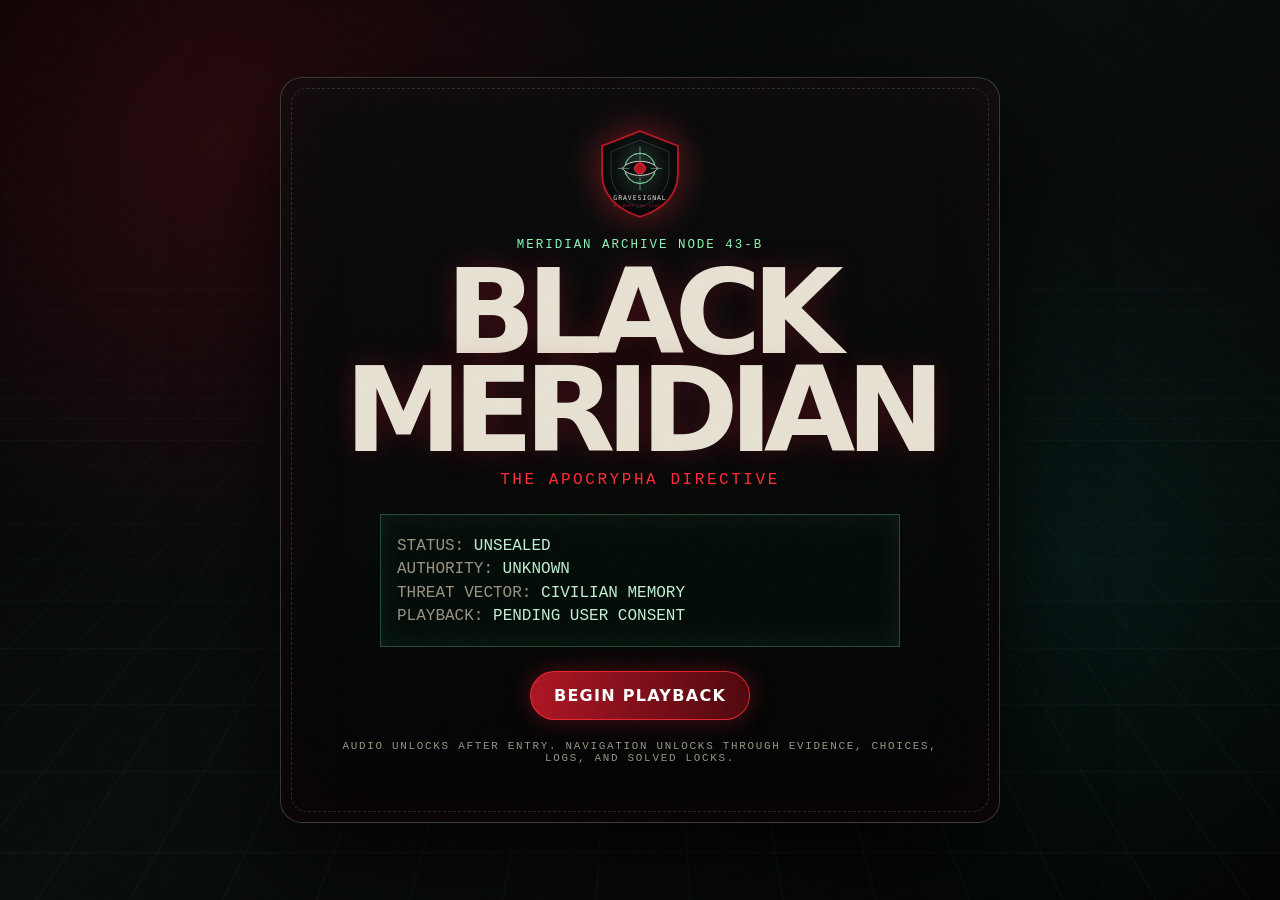
==== index.html @ 7f6a4778 "Deployment" ====
<!doctype html>
<html lang="en">
<head>
  <meta charset="utf-8" />
  <meta name="viewport" content="width=device-width, initial-scale=1" />
  <meta name="theme-color" content="#050607" />
  <meta name="description" content="BLACK MERIDIAN: The Apocrypha Directive — a gated, narrated, interactive classified dossier thriller." />
  <title>BLACK MERIDIAN // The Apocrypha Directive // V3.1</title>
  <link rel="icon" href="assets/images/favicon.svg" type="image/svg+xml" />
  <link rel="preload" href="style.css" as="style" />
  <link rel="stylesheet" href="style.css" />
</head>
<body>
  <div class="noise" aria-hidden="true"></div>
  <div class="scanlines" aria-hidden="true"></div>
  <div class="cursor-glow" aria-hidden="true"></div>

  <main id="app" class="app-shell">
    <section id="bootScreen" class="boot-screen" aria-label="Black Meridian entry screen">
      <div class="boot-grid" aria-hidden="true"></div>
      <div class="boot-card">
        <img class="boot-sigil" src="assets/images/gravesignal-patch.svg" alt="Gravesignal patch" />
        <p class="eyebrow">MERIDIAN ARCHIVE NODE 43-B</p>
        <h1>BLACK MERIDIAN</h1>
        <p class="subtitle">THE APOCRYPHA DIRECTIVE</p>
        <div class="boot-terminal" aria-label="Archive status">
          <p><span>STATUS:</span> UNSEALED</p>
          <p><span>AUTHORITY:</span> UNKNOWN</p>
          <p><span>THREAT VECTOR:</span> CIVILIAN MEMORY</p>
          <p><span>PLAYBACK:</span> PENDING USER CONSENT</p>
        </div>
        <button id="beginBtn" class="primary-btn">BEGIN PLAYBACK</button>
        <p class="fineprint">Audio unlocks after entry. Navigation unlocks through evidence, choices, logs, and solved locks.</p>
      </div>
    </section>

    <section id="experience" class="experience hidden" aria-label="Interactive classified dossier">
      <aside class="hud-left">
        <div class="hud-block">
          <p class="hud-label">ARCHIVE</p>
          <p id="chapterCount" class="hud-value">00 / 00</p>
        </div>
        <div class="hud-block">
          <p class="hud-label">CLEARANCE</p>
          <p id="clearance" class="hud-value">OBSIDIAN</p>
        </div>
        <div class="hud-block">
          <p class="hud-label">COLLECTED</p>
          <p id="collectedCount" class="hud-value">0</p>
        </div>
      </aside>

      <section class="book-stage">
        <div class="book-toolbar">
          <button id="prevBtn" class="ghost-btn" title="Previous page">← PREV</button>
          <button id="narrateBtn" class="ghost-btn" title="Narrate this page">NARRATE</button>
          <button id="muteBtn" class="ghost-btn" title="Toggle audio">AUDIO ON</button>
          <button id="resetBtn" class="ghost-btn danger" title="Reset local progress">RESET</button>
          <button id="nextBtn" class="ghost-btn" title="Next page">NEXT →</button>
        </div>
        <div id="gateStatus" class="gate-status" aria-live="polite">ARCHIVE GATE: INITIALIZING.</div>

        <div id="book" class="book" aria-live="polite">
          <article id="leftPage" class="page page-left"></article>
          <article id="rightPage" class="page page-right"></article>
          <div id="pageTurner" class="page-turner" aria-hidden="true"></div>
        </div>

        <div class="mobile-controls">
          <button id="mobilePrevBtn" class="ghost-btn">←</button>
          <button id="mobileNarrateBtn" class="ghost-btn">VOICE</button>
          <button id="mobileNextBtn" class="ghost-btn">→</button>
        </div>
      </section>

      <aside class="hud-right">
        <div class="hud-block evidence">
          <p class="hud-label">EVIDENCE BOARD</p>
          <ul id="inventory" class="inventory"></ul>
        </div>
        <div class="hud-block hint-block">
          <p class="hud-label">CURRENT SIGNAL</p>
          <p id="hintText" class="hint-text">Find the hidden trigger.</p>
        </div>
      </aside>
    </section>
  </main>

  <template id="terminalTemplate">
    <div class="terminal-puzzle">
      <div class="terminal-screen" data-terminal-output></div>
      <form data-terminal-form>
        <span class="prompt">MERIDIAN&gt;</span>
        <input data-terminal-input autocomplete="off" spellcheck="false" aria-label="Terminal command" />
        <button type="submit">RUN</button>
      </form>
    </div>
  </template>

  <audio id="ambience" src="assets/audio/ambient_loop.wav" loop preload="auto"></audio>
  <audio id="pageTurnAudio" src="assets/audio/page_turn.wav" preload="auto"></audio>
  <audio id="glitchAudio" src="assets/audio/glitch_hit.wav" preload="auto"></audio>
  <audio id="beepAudio" src="assets/audio/terminal_beep.wav" preload="auto"></audio>
  <script src="story.js"></script>
  <script src="app.js"></script>
</body>
</html>
---- style.css ----
:root {
  --bg: #050607;
  --bg-2: #0b0e10;
  --ink: #e6e0d2;
  --muted: #99917f;
  --red: #b01624;
  --red-hot: #ff2b35;
  --green: #8bf5b5;
  --cyan: #9ee9ff;
  --paper: #17140f;
  --paper-2: #211d15;
  --line: rgba(230, 224, 210, 0.16);
  --shadow: rgba(0, 0, 0, 0.74);
  --font-sans: Inter, ui-sans-serif, system-ui, -apple-system, BlinkMacSystemFont, "Segoe UI", sans-serif;
  --font-mono: "IBM Plex Mono", "SFMono-Regular", Consolas, "Liberation Mono", Menlo, monospace;
}

* { box-sizing: border-box; }
html { min-height: 100%; background: var(--bg); }
body {
  min-height: 100vh;
  margin: 0;
  color: var(--ink);
  font-family: var(--font-sans);
  background:
    radial-gradient(circle at 18% 15%, rgba(137, 18, 29, 0.27), transparent 28rem),
    radial-gradient(circle at 84% 62%, rgba(12, 97, 85, 0.16), transparent 24rem),
    linear-gradient(140deg, #020303 0%, #0a0d0e 46%, #030404 100%);
  overflow-x: hidden;
}
button, input { font: inherit; }
button { cursor: pointer; }
.hidden { display: none !important; }

.noise,
.scanlines,
.cursor-glow {
  pointer-events: none;
  position: fixed;
  inset: 0;
  z-index: 30;
}
.noise {
  opacity: 0.16;
  mix-blend-mode: soft-light;
  background-image: url("data:image/svg+xml,%3Csvg viewBox='0 0 220 220' xmlns='http://www.w3.org/2000/svg'%3E%3Cfilter id='n'%3E%3CfeTurbulence type='fractalNoise' baseFrequency='.85' numOctaves='3' stitchTiles='stitch'/%3E%3C/filter%3E%3Crect width='100%25' height='100%25' filter='url(%23n)' opacity='.8'/%3E%3C/svg%3E");
}
.scanlines {
  opacity: 0.12;
  background: repeating-linear-gradient(to bottom, rgba(255,255,255,0.04) 0, rgba(255,255,255,0.04) 1px, transparent 1px, transparent 4px);
}
.cursor-glow {
  z-index: 0;
  background: radial-gradient(circle 320px at var(--mx, 50%) var(--my, 45%), rgba(164, 18, 31, 0.16), transparent 70%);
}

.app-shell { position: relative; z-index: 2; min-height: 100vh; }
.boot-screen {
  min-height: 100vh;
  display: grid;
  place-items: center;
  padding: 2rem;
  position: relative;
  overflow: hidden;
}
.boot-grid {
  position: absolute;
  inset: -20%;
  background:
    linear-gradient(rgba(139,245,181,0.05) 1px, transparent 1px),
    linear-gradient(90deg, rgba(139,245,181,0.05) 1px, transparent 1px);
  background-size: 46px 46px;
  transform: perspective(700px) rotateX(58deg) translateY(12%);
  animation: gridDrift 18s linear infinite;
  opacity: .5;
}
@keyframes gridDrift { from { background-position: 0 0; } to { background-position: 0 460px; } }
.boot-card {
  width: min(720px, 94vw);
  padding: clamp(1.4rem, 4vw, 3rem);
  border: 1px solid rgba(230,224,210,.22);
  border-radius: 22px;
  background: linear-gradient(180deg, rgba(10,12,13,.88), rgba(4,5,5,.92));
  box-shadow: 0 32px 96px rgba(0,0,0,.78), inset 0 0 80px rgba(176,22,36,.08);
  text-align: center;
  position: relative;
  overflow: hidden;
}
.boot-card::before {
  content: "";
  position: absolute;
  inset: 10px;
  border: 1px dashed rgba(230,224,210,.14);
  border-radius: 16px;
  pointer-events: none;
}
.boot-sigil { width: 96px; height: 96px; filter: drop-shadow(0 0 18px rgba(255,43,53,.42)); }
.eyebrow, .hud-label, .subtitle, .fineprint {
  font-family: var(--font-mono);
  letter-spacing: .16em;
  text-transform: uppercase;
}
.eyebrow { color: var(--green); font-size: .78rem; }
h1 {
  margin: .2rem 0 0;
  font-size: clamp(3rem, 12vw, 7.4rem);
  line-height: .82;
  letter-spacing: -.08em;
  text-shadow: 0 0 30px rgba(176,22,36,.3);
}
.subtitle { color: var(--red-hot); margin: .75rem 0 1.6rem; }
.boot-terminal {
  text-align: left;
  width: min(520px, 100%);
  margin: 0 auto 1.5rem;
  padding: 1rem;
  border: 1px solid rgba(139,245,181,.26);
  background: rgba(5, 14, 10, .72);
  font-family: var(--font-mono);
  color: #bdeece;
  box-shadow: inset 0 0 30px rgba(139,245,181,.07);
}
.boot-terminal p { margin: .34rem 0; }
.boot-terminal span { color: var(--muted); }
.primary-btn,
.ghost-btn {
  border: 1px solid rgba(230,224,210,.24);
  color: var(--ink);
  background: rgba(230,224,210,.06);
  border-radius: 999px;
  padding: .85rem 1.2rem;
  transition: transform .18s ease, border-color .18s ease, background .18s ease, box-shadow .18s ease;
}
.primary-btn {
  color: #fff;
  border-color: rgba(255,43,53,.8);
  background: linear-gradient(90deg, rgba(176,22,36,.98), rgba(80,8,14,.98));
  box-shadow: 0 0 24px rgba(176,22,36,.42);
  min-width: 220px;
  font-weight: 800;
  letter-spacing: .08em;
}
.primary-btn:hover, .ghost-btn:hover { transform: translateY(-1px); border-color: rgba(255,255,255,.55); }
.primary-btn:active, .ghost-btn:active { transform: translateY(1px); }
.fineprint { color: var(--muted); font-size: .68rem; margin-top: 1.25rem; }

.experience {
  min-height: 100vh;
  display: grid;
  grid-template-columns: minmax(160px, 220px) 1fr minmax(180px, 260px);
  gap: clamp(.8rem, 2vw, 1.4rem);
  padding: clamp(.8rem, 2vw, 1.4rem);
}
.hud-left, .hud-right {
  display: flex;
  flex-direction: column;
  gap: .8rem;
  align-self: stretch;
}
.hud-block {
  border: 1px solid rgba(230,224,210,.15);
  border-radius: 16px;
  padding: 1rem;
  background: rgba(4, 5, 5, .62);
  backdrop-filter: blur(10px);
  box-shadow: inset 0 0 60px rgba(255,255,255,.025);
}
.hud-label { color: var(--muted); font-size: .7rem; margin: 0 0 .45rem; }
.hud-value { font-family: var(--font-mono); color: var(--green); font-size: 1.1rem; margin: 0; }
.inventory { list-style: none; margin: 0; padding: 0; display: grid; gap: .55rem; }
.inventory li {
  font-family: var(--font-mono);
  font-size: .73rem;
  color: #efe8d8;
  border-left: 2px solid var(--red-hot);
  padding-left: .55rem;
}
.hint-text { color: #cfc7b7; font-size: .9rem; line-height: 1.45; margin: 0; }
.book-stage { min-width: 0; display: flex; flex-direction: column; justify-content: center; gap: .8rem; }
.book-toolbar, .mobile-controls {
  display: flex;
  justify-content: center;
  gap: .5rem;
  flex-wrap: wrap;
}
.ghost-btn { font-family: var(--font-mono); font-size: .75rem; letter-spacing: .08em; }
.ghost-btn.danger { border-color: rgba(255,43,53,.36); color: #ffb0b5; }
.book {
  width: min(1100px, 100%);
  min-height: min(72vh, 760px);
  margin: 0 auto;
  display: grid;
  grid-template-columns: 1fr 1fr;
  perspective: 1800px;
  position: relative;
  filter: drop-shadow(0 34px 60px rgba(0,0,0,.78));
}
.book::before {
  content: "";
  position: absolute;
  inset: -18px -22px;
  border-radius: 22px;
  background: radial-gradient(circle at 50% 50%, rgba(0,0,0,.4), transparent 65%);
  z-index: -2;
}
.page {
  position: relative;
  min-height: min(72vh, 760px);
  padding: clamp(1rem, 2.8vw, 2rem);
  background:
    linear-gradient(90deg, rgba(0,0,0,.33), transparent 10%, transparent 90%, rgba(0,0,0,.32)),
    radial-gradient(circle at 25% 15%, rgba(255,255,255,.06), transparent 18rem),
    linear-gradient(180deg, var(--paper-2), var(--paper));
  border: 1px solid rgba(230,224,210,.19);
  overflow: hidden;
  transition: transform .58s cubic-bezier(.2,.8,.2,1), filter .58s ease, opacity .32s ease;
}
.page::after {
  content: "";
  position: absolute;
  inset: 0;
  pointer-events: none;
  background:
    linear-gradient(rgba(255,255,255,.028) 1px, transparent 1px),
    linear-gradient(90deg, rgba(255,255,255,.022) 1px, transparent 1px);
  background-size: 31px 31px;
  opacity: .4;
}
.page-left { border-radius: 20px 6px 6px 20px; transform-origin: right center; }
.page-right { border-radius: 6px 20px 20px 6px; transform-origin: left center; }
.page-left::before,
.page-right::before {
  content: "";
  position: absolute;
  top: 0; bottom: 0;
  width: 38px;
  pointer-events: none;
  z-index: 5;
}
.page-left::before { right: 0; background: linear-gradient(90deg, transparent, rgba(0,0,0,.38)); }
.page-right::before { left: 0; background: linear-gradient(90deg, rgba(0,0,0,.45), transparent); }
.page-turner {
  display: none;
  position: absolute;
  top: 0; bottom: 0; left: 50%;
  width: 50%;
  background: linear-gradient(90deg, rgba(30,25,18,.96), rgba(8,7,5,.98));
  border: 1px solid rgba(230,224,210,.16);
  border-radius: 6px 20px 20px 6px;
  transform-origin: left center;
  z-index: 20;
}
.book.flipping-next .page-turner { display: block; animation: flipNext .72s cubic-bezier(.3,.8,.2,1) both; }
.book.flipping-prev .page-turner { display: block; left: 0; transform-origin: right center; border-radius: 20px 6px 6px 20px; animation: flipPrev .72s cubic-bezier(.3,.8,.2,1) both; }
@keyframes flipNext {
  0% { transform: rotateY(0deg); box-shadow: -16px 0 30px rgba(0,0,0,.18); }
  48% { filter: brightness(.66); }
  100% { transform: rotateY(-178deg); box-shadow: -48px 0 70px rgba(0,0,0,.45); }
}
@keyframes flipPrev {
  0% { transform: rotateY(0deg); }
  100% { transform: rotateY(178deg); }
}

.page-kicker { font-family: var(--font-mono); color: var(--green); letter-spacing: .14em; text-transform: uppercase; font-size: .72rem; }
.page-title {
  margin: .25rem 0 .35rem;
  font-size: clamp(1.6rem, 4vw, 3.8rem);
  line-height: .92;
  letter-spacing: -.06em;
  text-transform: uppercase;
}
.page-subtitle { color: var(--red-hot); font-family: var(--font-mono); letter-spacing: .08em; text-transform: uppercase; font-size: .78rem; margin: 0 0 1rem; }
.dossier-copy { color: #d6cebd; font-size: clamp(.95rem, 1.35vw, 1.08rem); line-height: 1.65; max-width: 63ch; }
.dossier-copy p { margin: 0 0 1rem; }
.quote {
  margin: 1.1rem 0;
  padding: .9rem 1rem;
  border-left: 3px solid var(--red-hot);
  background: rgba(255,255,255,.035);
  color: #fff3df;
  font-style: italic;
}
.asset-plate {
  width: 100%;
  border: 1px solid rgba(230,224,210,.16);
  border-radius: 14px;
  background: rgba(0,0,0,.24);
  margin: 1rem 0;
  overflow: hidden;
}
.asset-plate img { width: 100%; display: block; opacity: .9; }
.redaction {
  display: inline-block;
  position: relative;
  color: transparent;
  background: #050505;
  border: 1px solid rgba(255,255,255,.07);
  padding: 0 .3em;
  margin: 0 .1em;
  border-radius: 2px;
  cursor: pointer;
  user-select: none;
}
.redaction::after { content: "████████"; color: #050505; text-shadow: 0 0 12px rgba(255,43,53,.5); }
.redaction.revealed {
  color: #fff1ce;
  background: rgba(176,22,36,.2);
  border-color: rgba(255,43,53,.45);
  animation: revealPulse .75s ease;
}
.redaction.revealed::after { content: ""; }
@keyframes revealPulse { 0% { box-shadow: 0 0 0 rgba(255,43,53,0); } 50% { box-shadow: 0 0 24px rgba(255,43,53,.42); } }
.action-row { display: flex; gap: .6rem; flex-wrap: wrap; margin-top: 1rem; }
.mini-btn {
  border: 1px solid rgba(139,245,181,.25);
  background: rgba(139,245,181,.07);
  color: #dfffe9;
  border-radius: 10px;
  padding: .65rem .78rem;
  font-family: var(--font-mono);
  font-size: .72rem;
}
.mini-btn:hover { border-color: rgba(139,245,181,.75); }
.sequence-word {
  display: inline-flex;
  margin: .25rem;
  border: 1px solid rgba(230,224,210,.22);
  background: rgba(255,255,255,.05);
  color: var(--ink);
  padding: .55rem .7rem;
  border-radius: 10px;
  font-family: var(--font-mono);
}
.sequence-word.selected { background: rgba(176,22,36,.45); border-color: var(--red-hot); }
.terminal-puzzle {
  margin-top: 1rem;
  border: 1px solid rgba(139,245,181,.2);
  background: rgba(0,9,5,.72);
  border-radius: 13px;
  overflow: hidden;
}
.terminal-screen {
  min-height: 132px;
  padding: 1rem;
  font-family: var(--font-mono);
  color: #bffbd0;
  font-size: .82rem;
  line-height: 1.45;
  white-space: pre-wrap;
}
.terminal-puzzle form {
  display: grid;
  grid-template-columns: auto 1fr auto;
  gap: .5rem;
  border-top: 1px solid rgba(139,245,181,.18);
  padding: .7rem;
  align-items: center;
}
.prompt { font-family: var(--font-mono); color: var(--green); font-size: .75rem; }
.terminal-puzzle input {
  width: 100%;
  border: 1px solid rgba(139,245,181,.18);
  border-radius: 8px;
  padding: .55rem;
  color: #eaffef;
  background: rgba(0,0,0,.45);
  font-family: var(--font-mono);
}
.terminal-puzzle button {
  border: 1px solid rgba(139,245,181,.28);
  color: #eaffef;
  background: rgba(139,245,181,.1);
  border-radius: 8px;
  padding: .55rem .7rem;
}
.choice-grid { display: grid; gap: .6rem; margin-top: 1rem; }
.choice-card {
  text-align: left;
  border: 1px solid rgba(230,224,210,.15);
  background: rgba(255,255,255,.04);
  color: var(--ink);
  padding: .85rem;
  border-radius: 14px;
}
.choice-card:hover, .choice-card.selected { border-color: rgba(255,43,53,.8); background: rgba(176,22,36,.16); }
.locked {
  opacity: .68;
  filter: grayscale(.6);
}
.locked-note {
  border: 1px dashed rgba(255,43,53,.36);
  color: #ffb0b5;
  border-radius: 12px;
  padding: .9rem;
  font-family: var(--font-mono);
  margin-top: 1rem;
}
.audio-log {
  border: 1px solid rgba(230,224,210,.15);
  border-radius: 14px;
  padding: .9rem;
  background: rgba(0,0,0,.25);
  margin-top: 1rem;
}
.audio-log audio { width: 100%; filter: sepia(.4) invert(.08); }
.audio-transcript {
  font-family: var(--font-mono);
  color: #c4bba9;
  font-size: .78rem;
  white-space: pre-wrap;
  margin-top: .8rem;
}
.status-pill {
  display: inline-flex;
  align-items: center;
  gap: .4rem;
  border: 1px solid rgba(255,43,53,.38);
  border-radius: 999px;
  padding: .4rem .7rem;
  color: #ffd4d6;
  background: rgba(176,22,36,.13);
  font-family: var(--font-mono);
  font-size: .68rem;
  letter-spacing: .08em;
}
.status-pill::before {
  content: "";
  width: 7px; height: 7px;
  background: var(--red-hot);
  border-radius: 50%;
  box-shadow: 0 0 12px var(--red-hot);
}
.mobile-controls { display: none; }

@media (max-width: 1080px) {
  .experience { grid-template-columns: 1fr; }
  .hud-left, .hud-right { display: grid; grid-template-columns: repeat(3, 1fr); }
  .hud-right { grid-template-columns: 1.5fr 1fr; }
}
@media (max-width: 760px) {
  .boot-screen { padding: .8rem; }
  .experience { padding: .5rem; }
  .book-toolbar { display: none; }
  .mobile-controls { display: flex; }
  .hud-left, .hud-right { display: none; }
  .book { grid-template-columns: 1fr; min-height: auto; }
  .page-left { display: none; }
  .page-right { min-height: 72vh; border-radius: 18px; }
  .page-right::before { display: none; }
  .page { padding: 1rem; }
  .terminal-puzzle form { grid-template-columns: 1fr; }
}

@media (prefers-reduced-motion: reduce) {
  *, *::before, *::after { animation-duration: .01ms !important; animation-iteration-count: 1 !important; transition-duration: .01ms !important; scroll-behavior: auto !important; }
}

/* V3.1 gated archive flow */
.gate-status {
  width: min(1100px, 100%);
  margin: 0 auto;
  border: 1px solid rgba(255,43,53,.28);
  border-radius: 999px;
  padding: .65rem .95rem;
  background: rgba(4,5,5,.72);
  color: #ffd8dc;
  font-family: var(--font-mono);
  font-size: .72rem;
  letter-spacing: .04em;
  text-align: center;
  box-shadow: inset 0 0 38px rgba(176,22,36,.09);
}

.ghost-btn:disabled,
.mobile-controls .ghost-btn:disabled {
  opacity: .44;
  cursor: not-allowed;
  transform: none;
  border-color: rgba(255,43,53,.28);
  color: #aa767a;
  background: rgba(176,22,36,.08);
}

.book.gate-denied {
  animation: gateDenied .34s ease both;
}

@keyframes gateDenied {
  0%, 100% { transform: translateX(0); filter: drop-shadow(0 34px 60px rgba(0,0,0,.78)); }
  22% { transform: translateX(-8px); filter: drop-shadow(0 34px 60px rgba(176,22,36,.55)); }
  48% { transform: translateX(7px); }
  72% { transform: translateX(-4px); }
}

.status-pill.verified {
  border-color: rgba(139,245,181,.42);
  color: #dfffe9;
  background: rgba(139,245,181,.08);
}
.status-pill.verified::before {
  background: var(--green);
  box-shadow: 0 0 12px var(--green);
}
.status-pill.pending {
  animation: pendingPulse 2.4s ease-in-out infinite;
}
@keyframes pendingPulse {
  0%, 100% { box-shadow: 0 0 0 rgba(255,43,53,0); }
  50% { box-shadow: 0 0 22px rgba(255,43,53,.18); }
}

.required-chip {
  display: inline-flex;
  margin-left: .45rem;
  border: 1px solid rgba(255,43,53,.42);
  border-radius: 999px;
  padding: .15rem .45rem;
  color: #ffd8dc;
  background: rgba(176,22,36,.14);
  font-size: .6rem;
  vertical-align: middle;
}

.success-note {
  border-color: rgba(139,245,181,.35);
  color: #dfffe9;
  background: rgba(139,245,181,.06);
}

.archive-nav-btn {
  width: 100%;
  text-align: left;
  border: 1px solid rgba(230,224,210,.12);
  border-left: 2px solid var(--red-hot);
  border-radius: 10px;
  padding: .55rem .6rem;
  background: rgba(255,255,255,.035);
  color: #efe8d8;
  font-family: var(--font-mono);
  display: grid;
  gap: .25rem;
}
.archive-nav-btn:hover,
.archive-nav-btn.active {
  border-color: rgba(139,245,181,.4);
  border-left-color: var(--green);
  background: rgba(139,245,181,.07);
}
.archive-nav-btn span {
  font-size: .71rem;
  line-height: 1.25;
}
.archive-nav-btn small {
  color: var(--muted);
  font-size: .61rem;
  letter-spacing: .06em;
  text-transform: uppercase;
  overflow-wrap: anywhere;
}
.inventory li {
  border-left: 0;
  padding-left: 0;
}

@media (max-width: 760px) {
  .gate-status { display: none; }
}
---- style.css ----
:root {
  --bg: #050607;
  --bg-2: #0b0e10;
  --ink: #e6e0d2;
  --muted: #99917f;
  --red: #b01624;
  --red-hot: #ff2b35;
  --green: #8bf5b5;
  --cyan: #9ee9ff;
  --paper: #17140f;
  --paper-2: #211d15;
  --line: rgba(230, 224, 210, 0.16);
  --shadow: rgba(0, 0, 0, 0.74);
  --font-sans: Inter, ui-sans-serif, system-ui, -apple-system, BlinkMacSystemFont, "Segoe UI", sans-serif;
  --font-mono: "IBM Plex Mono", "SFMono-Regular", Consolas, "Liberation Mono", Menlo, monospace;
}

* { box-sizing: border-box; }
html { min-height: 100%; background: var(--bg); }
body {
  min-height: 100vh;
  margin: 0;
  color: var(--ink);
  font-family: var(--font-sans);
  background:
    radial-gradient(circle at 18% 15%, rgba(137, 18, 29, 0.27), transparent 28rem),
    radial-gradient(circle at 84% 62%, rgba(12, 97, 85, 0.16), transparent 24rem),
    linear-gradient(140deg, #020303 0%, #0a0d0e 46%, #030404 100%);
  overflow-x: hidden;
}
button, input { font: inherit; }
button { cursor: pointer; }
.hidden { display: none !important; }

.noise,
.scanlines,
.cursor-glow {
  pointer-events: none;
  position: fixed;
  inset: 0;
  z-index: 30;
}
.noise {
  opacity: 0.16;
  mix-blend-mode: soft-light;
  background-image: url("data:image/svg+xml,%3Csvg viewBox='0 0 220 220' xmlns='http://www.w3.org/2000/svg'%3E%3Cfilter id='n'%3E%3CfeTurbulence type='fractalNoise' baseFrequency='.85' numOctaves='3' stitchTiles='stitch'/%3E%3C/filter%3E%3Crect width='100%25' height='100%25' filter='url(%23n)' opacity='.8'/%3E%3C/svg%3E");
}
.scanlines {
  opacity: 0.12;
  background: repeating-linear-gradient(to bottom, rgba(255,255,255,0.04) 0, rgba(255,255,255,0.04) 1px, transparent 1px, transparent 4px);
}
.cursor-glow {
  z-index: 0;
  background: radial-gradient(circle 320px at var(--mx, 50%) var(--my, 45%), rgba(164, 18, 31, 0.16), transparent 70%);
}

.app-shell { position: relative; z-index: 2; min-height: 100vh; }
.boot-screen {
  min-height: 100vh;
  display: grid;
  place-items: center;
  padding: 2rem;
  position: relative;
  overflow: hidden;
}
.boot-grid {
  position: absolute;
  inset: -20%;
  background:
    linear-gradient(rgba(139,245,181,0.05) 1px, transparent 1px),
    linear-gradient(90deg, rgba(139,245,181,0.05) 1px, transparent 1px);
  background-size: 46px 46px;
  transform: perspective(700px) rotateX(58deg) translateY(12%);
  animation: gridDrift 18s linear infinite;
  opacity: .5;
}
@keyframes gridDrift { from { background-position: 0 0; } to { background-position: 0 460px; } }
.boot-card {
  width: min(720px, 94vw);
  padding: clamp(1.4rem, 4vw, 3rem);
  border: 1px solid rgba(230,224,210,.22);
  border-radius: 22px;
  background: linear-gradient(180deg, rgba(10,12,13,.88), rgba(4,5,5,.92));
  box-shadow: 0 32px 96px rgba(0,0,0,.78), inset 0 0 80px rgba(176,22,36,.08);
  text-align: center;
  position: relative;
  overflow: hidden;
}
.boot-card::before {
  content: "";
  position: absolute;
  inset: 10px;
  border: 1px dashed rgba(230,224,210,.14);
  border-radius: 16px;
  pointer-events: none;
}
.boot-sigil { width: 96px; height: 96px; filter: drop-shadow(0 0 18px rgba(255,43,53,.42)); }
.eyebrow, .hud-label, .subtitle, .fineprint {
  font-family: var(--font-mono);
  letter-spacing: .16em;
  text-transform: uppercase;
}
.eyebrow { color: var(--green); font-size: .78rem; }
h1 {
  margin: .2rem 0 0;
  font-size: clamp(3rem, 12vw, 7.4rem);
  line-height: .82;
  letter-spacing: -.08em;
  text-shadow: 0 0 30px rgba(176,22,36,.3);
}
.subtitle { color: var(--red-hot); margin: .75rem 0 1.6rem; }
.boot-terminal {
  text-align: left;
  width: min(520px, 100%);
  margin: 0 auto 1.5rem;
  padding: 1rem;
  border: 1px solid rgba(139,245,181,.26);
  background: rgba(5, 14, 10, .72);
  font-family: var(--font-mono);
  color: #bdeece;
  box-shadow: inset 0 0 30px rgba(139,245,181,.07);
}
.boot-terminal p { margin: .34rem 0; }
.boot-terminal span { color: var(--muted); }
.primary-btn,
.ghost-btn {
  border: 1px solid rgba(230,224,210,.24);
  color: var(--ink);
  background: rgba(230,224,210,.06);
  border-radius: 999px;
  padding: .85rem 1.2rem;
  transition: transform .18s ease, border-color .18s ease, background .18s ease, box-shadow .18s ease;
}
.primary-btn {
  color: #fff;
  border-color: rgba(255,43,53,.8);
  background: linear-gradient(90deg, rgba(176,22,36,.98), rgba(80,8,14,.98));
  box-shadow: 0 0 24px rgba(176,22,36,.42);
  min-width: 220px;
  font-weight: 800;
  letter-spacing: .08em;
}
.primary-btn:hover, .ghost-btn:hover { transform: translateY(-1px); border-color: rgba(255,255,255,.55); }
.primary-btn:active, .ghost-btn:active { transform: translateY(1px); }
.fineprint { color: var(--muted); font-size: .68rem; margin-top: 1.25rem; }

.experience {
  min-height: 100vh;
  display: grid;
  grid-template-columns: minmax(160px, 220px) 1fr minmax(180px, 260px);
  gap: clamp(.8rem, 2vw, 1.4rem);
  padding: clamp(.8rem, 2vw, 1.4rem);
}
.hud-left, .hud-right {
  display: flex;
  flex-direction: column;
  gap: .8rem;
  align-self: stretch;
}
.hud-block {
  border: 1px solid rgba(230,224,210,.15);
  border-radius: 16px;
  padding: 1rem;
  background: rgba(4, 5, 5, .62);
  backdrop-filter: blur(10px);
  box-shadow: inset 0 0 60px rgba(255,255,255,.025);
}
.hud-label { color: var(--muted); font-size: .7rem; margin: 0 0 .45rem; }
.hud-value { font-family: var(--font-mono); color: var(--green); font-size: 1.1rem; margin: 0; }
.inventory { list-style: none; margin: 0; padding: 0; display: grid; gap: .55rem; }
.inventory li {
  font-family: var(--font-mono);
  font-size: .73rem;
  color: #efe8d8;
  border-left: 2px solid var(--red-hot);
  padding-left: .55rem;
}
.hint-text { color: #cfc7b7; font-size: .9rem; line-height: 1.45; margin: 0; }
.book-stage { min-width: 0; display: flex; flex-direction: column; justify-content: center; gap: .8rem; }
.book-toolbar, .mobile-controls {
  display: flex;
  justify-content: center;
  gap: .5rem;
  flex-wrap: wrap;
}
.ghost-btn { font-family: var(--font-mono); font-size: .75rem; letter-spacing: .08em; }
.ghost-btn.danger { border-color: rgba(255,43,53,.36); color: #ffb0b5; }
.book {
  width: min(1100px, 100%);
  min-height: min(72vh, 760px);
  margin: 0 auto;
  display: grid;
  grid-template-columns: 1fr 1fr;
  perspective: 1800px;
  position: relative;
  filter: drop-shadow(0 34px 60px rgba(0,0,0,.78));
}
.book::before {
  content: "";
  position: absolute;
  inset: -18px -22px;
  border-radius: 22px;
  background: radial-gradient(circle at 50% 50%, rgba(0,0,0,.4), transparent 65%);
  z-index: -2;
}
.page {
  position: relative;
  min-height: min(72vh, 760px);
  padding: clamp(1rem, 2.8vw, 2rem);
  background:
    linear-gradient(90deg, rgba(0,0,0,.33), transparent 10%, transparent 90%, rgba(0,0,0,.32)),
    radial-gradient(circle at 25% 15%, rgba(255,255,255,.06), transparent 18rem),
    linear-gradient(180deg, var(--paper-2), var(--paper));
  border: 1px solid rgba(230,224,210,.19);
  overflow: hidden;
  transition: transform .58s cubic-bezier(.2,.8,.2,1), filter .58s ease, opacity .32s ease;
}
.page::after {
  content: "";
  position: absolute;
  inset: 0;
  pointer-events: none;
  background:
    linear-gradient(rgba(255,255,255,.028) 1px, transparent 1px),
    linear-gradient(90deg, rgba(255,255,255,.022) 1px, transparent 1px);
  background-size: 31px 31px;
  opacity: .4;
}
.page-left { border-radius: 20px 6px 6px 20px; transform-origin: right center; }
.page-right { border-radius: 6px 20px 20px 6px; transform-origin: left center; }
.page-left::before,
.page-right::before {
  content: "";
  position: absolute;
  top: 0; bottom: 0;
  width: 38px;
  pointer-events: none;
  z-index: 5;
}
.page-left::before { right: 0; background: linear-gradient(90deg, transparent, rgba(0,0,0,.38)); }
.page-right::before { left: 0; background: linear-gradient(90deg, rgba(0,0,0,.45), transparent); }
.page-turner {
  display: none;
  position: absolute;
  top: 0; bottom: 0; left: 50%;
  width: 50%;
  background: linear-gradient(90deg, rgba(30,25,18,.96), rgba(8,7,5,.98));
  border: 1px solid rgba(230,224,210,.16);
  border-radius: 6px 20px 20px 6px;
  transform-origin: left center;
  z-index: 20;
}
.book.flipping-next .page-turner { display: block; animation: flipNext .72s cubic-bezier(.3,.8,.2,1) both; }
.book.flipping-prev .page-turner { display: block; left: 0; transform-origin: right center; border-radius: 20px 6px 6px 20px; animation: flipPrev .72s cubic-bezier(.3,.8,.2,1) both; }
@keyframes flipNext {
  0% { transform: rotateY(0deg); box-shadow: -16px 0 30px rgba(0,0,0,.18); }
  48% { filter: brightness(.66); }
  100% { transform: rotateY(-178deg); box-shadow: -48px 0 70px rgba(0,0,0,.45); }
}
@keyframes flipPrev {
  0% { transform: rotateY(0deg); }
  100% { transform: rotateY(178deg); }
}

.page-kicker { font-family: var(--font-mono); color: var(--green); letter-spacing: .14em; text-transform: uppercase; font-size: .72rem; }
.page-title {
  margin: .25rem 0 .35rem;
  font-size: clamp(1.6rem, 4vw, 3.8rem);
  line-height: .92;
  letter-spacing: -.06em;
  text-transform: uppercase;
}
.page-subtitle { color: var(--red-hot); font-family: var(--font-mono); letter-spacing: .08em; text-transform: uppercase; font-size: .78rem; margin: 0 0 1rem; }
.dossier-copy { color: #d6cebd; font-size: clamp(.95rem, 1.35vw, 1.08rem); line-height: 1.65; max-width: 63ch; }
.dossier-copy p { margin: 0 0 1rem; }
.quote {
  margin: 1.1rem 0;
  padding: .9rem 1rem;
  border-left: 3px solid var(--red-hot);
  background: rgba(255,255,255,.035);
  color: #fff3df;
  font-style: italic;
}
.asset-plate {
  width: 100%;
  border: 1px solid rgba(230,224,210,.16);
  border-radius: 14px;
  background: rgba(0,0,0,.24);
  margin: 1rem 0;
  overflow: hidden;
}
.asset-plate img { width: 100%; display: block; opacity: .9; }
.redaction {
  display: inline-block;
  position: relative;
  color: transparent;
  background: #050505;
  border: 1px solid rgba(255,255,255,.07);
  padding: 0 .3em;
  margin: 0 .1em;
  border-radius: 2px;
  cursor: pointer;
  user-select: none;
}
.redaction::after { content: "████████"; color: #050505; text-shadow: 0 0 12px rgba(255,43,53,.5); }
.redaction.revealed {
  color: #fff1ce;
  background: rgba(176,22,36,.2);
  border-color: rgba(255,43,53,.45);
  animation: revealPulse .75s ease;
}
.redaction.revealed::after { content: ""; }
@keyframes revealPulse { 0% { box-shadow: 0 0 0 rgba(255,43,53,0); } 50% { box-shadow: 0 0 24px rgba(255,43,53,.42); } }
.action-row { display: flex; gap: .6rem; flex-wrap: wrap; margin-top: 1rem; }
.mini-btn {
  border: 1px solid rgba(139,245,181,.25);
  background: rgba(139,245,181,.07);
  color: #dfffe9;
  border-radius: 10px;
  padding: .65rem .78rem;
  font-family: var(--font-mono);
  font-size: .72rem;
}
.mini-btn:hover { border-color: rgba(139,245,181,.75); }
.sequence-word {
  display: inline-flex;
  margin: .25rem;
  border: 1px solid rgba(230,224,210,.22);
  background: rgba(255,255,255,.05);
  color: var(--ink);
  padding: .55rem .7rem;
  border-radius: 10px;
  font-family: var(--font-mono);
}
.sequence-word.selected { background: rgba(176,22,36,.45); border-color: var(--red-hot); }
.terminal-puzzle {
  margin-top: 1rem;
  border: 1px solid rgba(139,245,181,.2);
  background: rgba(0,9,5,.72);
  border-radius: 13px;
  overflow: hidden;
}
.terminal-screen {
  min-height: 132px;
  padding: 1rem;
  font-family: var(--font-mono);
  color: #bffbd0;
  font-size: .82rem;
  line-height: 1.45;
  white-space: pre-wrap;
}
.terminal-puzzle form {
  display: grid;
  grid-template-columns: auto 1fr auto;
  gap: .5rem;
  border-top: 1px solid rgba(139,245,181,.18);
  padding: .7rem;
  align-items: center;
}
.prompt { font-family: var(--font-mono); color: var(--green); font-size: .75rem; }
.terminal-puzzle input {
  width: 100%;
  border: 1px solid rgba(139,245,181,.18);
  border-radius: 8px;
  padding: .55rem;
  color: #eaffef;
  background: rgba(0,0,0,.45);
  font-family: var(--font-mono);
}
.terminal-puzzle button {
  border: 1px solid rgba(139,245,181,.28);
  color: #eaffef;
  background: rgba(139,245,181,.1);
  border-radius: 8px;
  padding: .55rem .7rem;
}
.choice-grid { display: grid; gap: .6rem; margin-top: 1rem; }
.choice-card {
  text-align: left;
  border: 1px solid rgba(230,224,210,.15);
  background: rgba(255,255,255,.04);
  color: var(--ink);
  padding: .85rem;
  border-radius: 14px;
}
.choice-card:hover, .choice-card.selected { border-color: rgba(255,43,53,.8); background: rgba(176,22,36,.16); }
.locked {
  opacity: .68;
  filter: grayscale(.6);
}
.locked-note {
  border: 1px dashed rgba(255,43,53,.36);
  color: #ffb0b5;
  border-radius: 12px;
  padding: .9rem;
  font-family: var(--font-mono);
  margin-top: 1rem;
}
.audio-log {
  border: 1px solid rgba(230,224,210,.15);
  border-radius: 14px;
  padding: .9rem;
  background: rgba(0,0,0,.25);
  margin-top: 1rem;
}
.audio-log audio { width: 100%; filter: sepia(.4) invert(.08); }
.audio-transcript {
  font-family: var(--font-mono);
  color: #c4bba9;
  font-size: .78rem;
  white-space: pre-wrap;
  margin-top: .8rem;
}
.status-pill {
  display: inline-flex;
  align-items: center;
  gap: .4rem;
  border: 1px solid rgba(255,43,53,.38);
  border-radius: 999px;
  padding: .4rem .7rem;
  color: #ffd4d6;
  background: rgba(176,22,36,.13);
  font-family: var(--font-mono);
  font-size: .68rem;
  letter-spacing: .08em;
}
.status-pill::before {
  content: "";
  width: 7px; height: 7px;
  background: var(--red-hot);
  border-radius: 50%;
  box-shadow: 0 0 12px var(--red-hot);
}
.mobile-controls { display: none; }

@media (max-width: 1080px) {
  .experience { grid-template-columns: 1fr; }
  .hud-left, .hud-right { display: grid; grid-template-columns: repeat(3, 1fr); }
  .hud-right { grid-template-columns: 1.5fr 1fr; }
}
@media (max-width: 760px) {
  .boot-screen { padding: .8rem; }
  .experience { padding: .5rem; }
  .book-toolbar { display: none; }
  .mobile-controls { display: flex; }
  .hud-left, .hud-right { display: none; }
  .book { grid-template-columns: 1fr; min-height: auto; }
  .page-left { display: none; }
  .page-right { min-height: 72vh; border-radius: 18px; }
  .page-right::before { display: none; }
  .page { padding: 1rem; }
  .terminal-puzzle form { grid-template-columns: 1fr; }
}

@media (prefers-reduced-motion: reduce) {
  *, *::before, *::after { animation-duration: .01ms !important; animation-iteration-count: 1 !important; transition-duration: .01ms !important; scroll-behavior: auto !important; }
}

/* V3.1 gated archive flow */
.gate-status {
  width: min(1100px, 100%);
  margin: 0 auto;
  border: 1px solid rgba(255,43,53,.28);
  border-radius: 999px;
  padding: .65rem .95rem;
  background: rgba(4,5,5,.72);
  color: #ffd8dc;
  font-family: var(--font-mono);
  font-size: .72rem;
  letter-spacing: .04em;
  text-align: center;
  box-shadow: inset 0 0 38px rgba(176,22,36,.09);
}

.ghost-btn:disabled,
.mobile-controls .ghost-btn:disabled {
  opacity: .44;
  cursor: not-allowed;
  transform: none;
  border-color: rgba(255,43,53,.28);
  color: #aa767a;
  background: rgba(176,22,36,.08);
}

.book.gate-denied {
  animation: gateDenied .34s ease both;
}

@keyframes gateDenied {
  0%, 100% { transform: translateX(0); filter: drop-shadow(0 34px 60px rgba(0,0,0,.78)); }
  22% { transform: translateX(-8px); filter: drop-shadow(0 34px 60px rgba(176,22,36,.55)); }
  48% { transform: translateX(7px); }
  72% { transform: translateX(-4px); }
}

.status-pill.verified {
  border-color: rgba(139,245,181,.42);
  color: #dfffe9;
  background: rgba(139,245,181,.08);
}
.status-pill.verified::before {
  background: var(--green);
  box-shadow: 0 0 12px var(--green);
}
.status-pill.pending {
  animation: pendingPulse 2.4s ease-in-out infinite;
}
@keyframes pendingPulse {
  0%, 100% { box-shadow: 0 0 0 rgba(255,43,53,0); }
  50% { box-shadow: 0 0 22px rgba(255,43,53,.18); }
}

.required-chip {
  display: inline-flex;
  margin-left: .45rem;
  border: 1px solid rgba(255,43,53,.42);
  border-radius: 999px;
  padding: .15rem .45rem;
  color: #ffd8dc;
  background: rgba(176,22,36,.14);
  font-size: .6rem;
  vertical-align: middle;
}

.success-note {
  border-color: rgba(139,245,181,.35);
  color: #dfffe9;
  background: rgba(139,245,181,.06);
}

.archive-nav-btn {
  width: 100%;
  text-align: left;
  border: 1px solid rgba(230,224,210,.12);
  border-left: 2px solid var(--red-hot);
  border-radius: 10px;
  padding: .55rem .6rem;
  background: rgba(255,255,255,.035);
  color: #efe8d8;
  font-family: var(--font-mono);
  display: grid;
  gap: .25rem;
}
.archive-nav-btn:hover,
.archive-nav-btn.active {
  border-color: rgba(139,245,181,.4);
  border-left-color: var(--green);
  background: rgba(139,245,181,.07);
}
.archive-nav-btn span {
  font-size: .71rem;
  line-height: 1.25;
}
.archive-nav-btn small {
  color: var(--muted);
  font-size: .61rem;
  letter-spacing: .06em;
  text-transform: uppercase;
  overflow-wrap: anywhere;
}
.inventory li {
  border-left: 0;
  padding-left: 0;
}

@media (max-width: 760px) {
  .gate-status { display: none; }
}
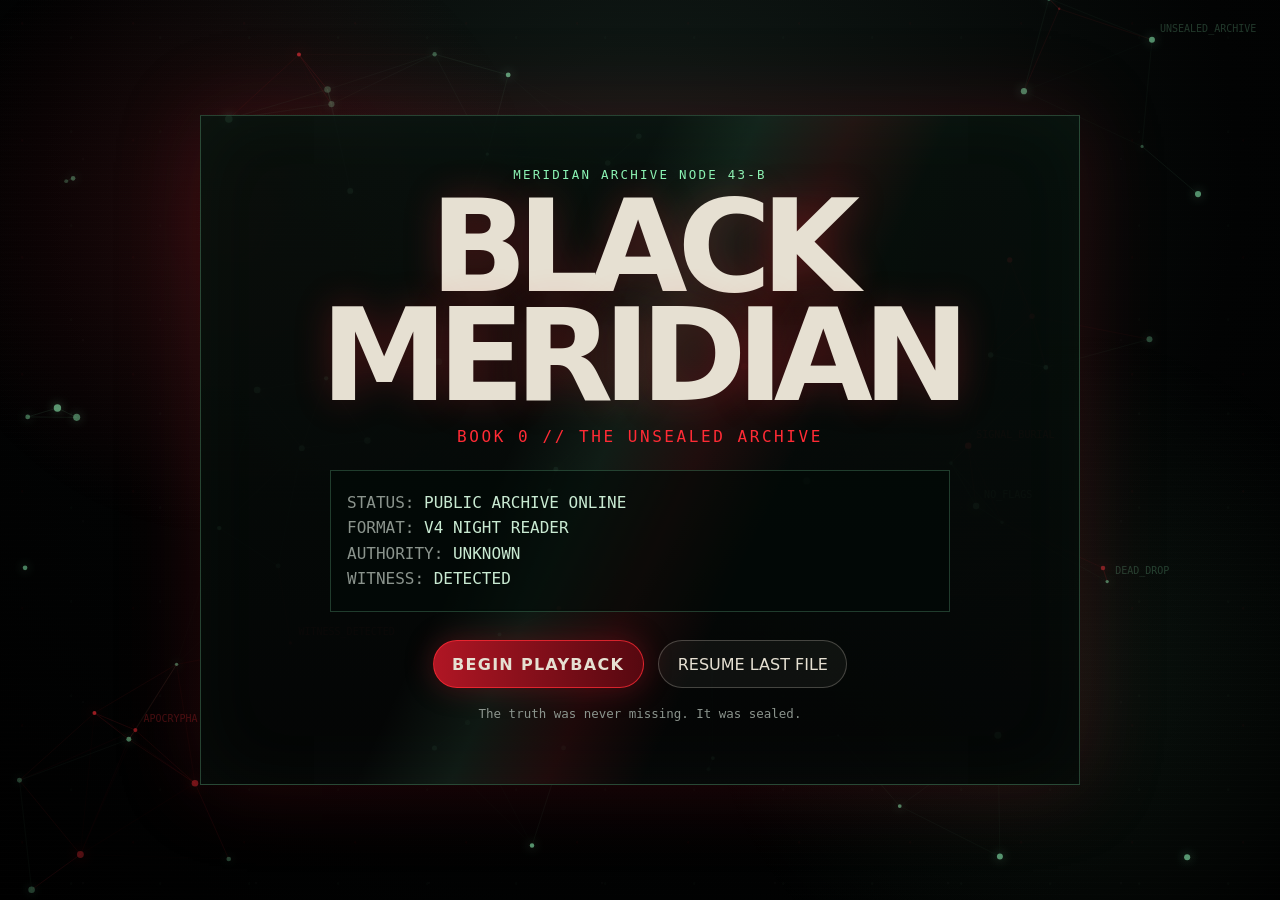
==== commit d823229f: "Update v3" ====
--- a/index.html
+++ b/index.html
@@ -1,106 +1,86 @@
 <!doctype html>
 <html lang="en">
 <head>
-  <meta charset="utf-8" />
-  <meta name="viewport" content="width=device-width, initial-scale=1" />
-  <meta name="theme-color" content="#050607" />
-  <meta name="description" content="BLACK MERIDIAN: The Apocrypha Directive — a gated, narrated, interactive classified dossier thriller." />
-  <title>BLACK MERIDIAN // The Apocrypha Directive // V3.1</title>
-  <link rel="icon" href="assets/images/favicon.svg" type="image/svg+xml" />
-  <link rel="preload" href="style.css" as="style" />
-  <link rel="stylesheet" href="style.css" />
+  <meta charset="utf-8"/>
+  <meta name="viewport" content="width=device-width, initial-scale=1"/>
+  <title>BLACK MERIDIAN // Book 0 // V4</title>
+  <meta name="description" content="BLACK MERIDIAN Book 0: The Unsealed Archive. V4 night archive reader."/>
+  <link rel="icon" href="assets/images/favicon.svg"/>
+  <link rel="stylesheet" href="style.css"/>
 </head>
 <body>
+  <canvas id="netCanvas" aria-hidden="true"></canvas>
+  <div class="scanlines" aria-hidden="true"></div>
   <div class="noise" aria-hidden="true"></div>
-  <div class="scanlines" aria-hidden="true"></div>
-  <div class="cursor-glow" aria-hidden="true"></div>
+  <div class="code-rain" id="codeRain" aria-hidden="true"></div>
+  <div class="pulse-field" aria-hidden="true"></div>
 
-  <main id="app" class="app-shell">
-    <section id="bootScreen" class="boot-screen" aria-label="Black Meridian entry screen">
-      <div class="boot-grid" aria-hidden="true"></div>
-      <div class="boot-card">
-        <img class="boot-sigil" src="assets/images/gravesignal-patch.svg" alt="Gravesignal patch" />
-        <p class="eyebrow">MERIDIAN ARCHIVE NODE 43-B</p>
-        <h1>BLACK MERIDIAN</h1>
-        <p class="subtitle">THE APOCRYPHA DIRECTIVE</p>
-        <div class="boot-terminal" aria-label="Archive status">
-          <p><span>STATUS:</span> UNSEALED</p>
-          <p><span>AUTHORITY:</span> UNKNOWN</p>
-          <p><span>THREAT VECTOR:</span> CIVILIAN MEMORY</p>
-          <p><span>PLAYBACK:</span> PENDING USER CONSENT</p>
+  <section class="boot" id="boot">
+    <div class="boot-card">
+      <div class="boot-kicker">MERIDIAN ARCHIVE NODE 43-B</div>
+      <h1>BLACK MERIDIAN</h1>
+      <p class="boot-sub">BOOK 0 // THE UNSEALED ARCHIVE</p>
+      <div class="boot-terminal">
+        <p><span>STATUS:</span> PUBLIC ARCHIVE ONLINE</p>
+        <p><span>FORMAT:</span> V4 NIGHT READER</p>
+        <p><span>AUTHORITY:</span> UNKNOWN</p>
+        <p><span>WITNESS:</span> DETECTED</p>
+      </div>
+      <button class="primary-btn" id="beginBtn">BEGIN PLAYBACK</button>
+      <button class="ghost-btn" id="resumeBtn">RESUME LAST FILE</button>
+      <p class="fineprint">The truth was never missing. It was sealed.</p>
+    </div>
+  </section>
+
+  <main class="app hidden" id="app">
+    <aside class="left-panel">
+      <div class="brand">
+        <img src="assets/images/favicon.svg" alt="" />
+        <div>
+          <strong>BLACK MERIDIAN</strong>
+          <span>BOOK 0 // V4</span>
         </div>
-        <button id="beginBtn" class="primary-btn">BEGIN PLAYBACK</button>
-        <p class="fineprint">Audio unlocks after entry. Navigation unlocks through evidence, choices, logs, and solved locks.</p>
       </div>
+      <nav class="file-list" id="fileList"></nav>
+      <button class="ghost-btn small" id="resetBtn">RESET ARCHIVE</button>
+    </aside>
+
+    <section class="reader-wrap">
+      <div class="reader-topbar">
+        <div>
+          <span id="nodeKicker">NODE</span>
+          <h2 id="nodeTitle">Title</h2>
+          <p id="nodeSubtitle">Subtitle</p>
+        </div>
+        <div class="reader-actions">
+          <button class="ghost-btn small" id="narrateBtn">NARRATE</button>
+          <button class="ghost-btn small" id="muteBtn">MUTE FX</button>
+        </div>
+      </div>
+
+      <article class="reader" id="reader">
+        <div class="chapter-tag" id="chapterTag"></div>
+        <img id="heroImage" class="hero-image" alt="Archive visual"/>
+        <div id="storyBody" class="story-body"></div>
+        <section id="gateBox" class="gate-box"></section>
+      </article>
     </section>
 
-    <section id="experience" class="experience hidden" aria-label="Interactive classified dossier">
-      <aside class="hud-left">
-        <div class="hud-block">
-          <p class="hud-label">ARCHIVE</p>
-          <p id="chapterCount" class="hud-value">00 / 00</p>
-        </div>
-        <div class="hud-block">
-          <p class="hud-label">CLEARANCE</p>
-          <p id="clearance" class="hud-value">OBSIDIAN</p>
-        </div>
-        <div class="hud-block">
-          <p class="hud-label">COLLECTED</p>
-          <p id="collectedCount" class="hud-value">0</p>
-        </div>
-      </aside>
-
-      <section class="book-stage">
-        <div class="book-toolbar">
-          <button id="prevBtn" class="ghost-btn" title="Previous page">← PREV</button>
-          <button id="narrateBtn" class="ghost-btn" title="Narrate this page">NARRATE</button>
-          <button id="muteBtn" class="ghost-btn" title="Toggle audio">AUDIO ON</button>
-          <button id="resetBtn" class="ghost-btn danger" title="Reset local progress">RESET</button>
-          <button id="nextBtn" class="ghost-btn" title="Next page">NEXT →</button>
-        </div>
-        <div id="gateStatus" class="gate-status" aria-live="polite">ARCHIVE GATE: INITIALIZING.</div>
-
-        <div id="book" class="book" aria-live="polite">
-          <article id="leftPage" class="page page-left"></article>
-          <article id="rightPage" class="page page-right"></article>
-          <div id="pageTurner" class="page-turner" aria-hidden="true"></div>
-        </div>
-
-        <div class="mobile-controls">
-          <button id="mobilePrevBtn" class="ghost-btn">←</button>
-          <button id="mobileNarrateBtn" class="ghost-btn">VOICE</button>
-          <button id="mobileNextBtn" class="ghost-btn">→</button>
-        </div>
-      </section>
-
-      <aside class="hud-right">
-        <div class="hud-block evidence">
-          <p class="hud-label">EVIDENCE BOARD</p>
-          <ul id="inventory" class="inventory"></ul>
-        </div>
-        <div class="hud-block hint-block">
-          <p class="hud-label">CURRENT SIGNAL</p>
-          <p id="hintText" class="hint-text">Find the hidden trigger.</p>
-        </div>
-      </aside>
-    </section>
+    <aside class="right-panel">
+      <h3>Evidence</h3>
+      <div class="evidence-list" id="evidenceList"></div>
+      <h3>Signal</h3>
+      <div class="signal-box">
+        <p id="signalStatus">Awaiting witness action.</p>
+        <div class="bar"><span id="progressBar"></span></div>
+      </div>
+    </aside>
   </main>
 
-  <template id="terminalTemplate">
-    <div class="terminal-puzzle">
-      <div class="terminal-screen" data-terminal-output></div>
-      <form data-terminal-form>
-        <span class="prompt">MERIDIAN&gt;</span>
-        <input data-terminal-input autocomplete="off" spellcheck="false" aria-label="Terminal command" />
-        <button type="submit">RUN</button>
-      </form>
-    </div>
-  </template>
+  <div class="turn-overlay" id="turnOverlay" aria-hidden="true">
+    <div class="turn-page"></div>
+  </div>
 
-  <audio id="ambience" src="assets/audio/ambient_loop.wav" loop preload="auto"></audio>
-  <audio id="pageTurnAudio" src="assets/audio/page_turn.wav" preload="auto"></audio>
-  <audio id="glitchAudio" src="assets/audio/glitch_hit.wav" preload="auto"></audio>
-  <audio id="beepAudio" src="assets/audio/terminal_beep.wav" preload="auto"></audio>
   <script src="story.js"></script>
   <script src="app.js"></script>
 </body>
--- a/style.css
+++ b/style.css
@@ -1,568 +1,12 @@
-:root {
-  --bg: #050607;
-  --bg-2: #0b0e10;
-  --ink: #e6e0d2;
-  --muted: #99917f;
-  --red: #b01624;
-  --red-hot: #ff2b35;
-  --green: #8bf5b5;
-  --cyan: #9ee9ff;
-  --paper: #17140f;
-  --paper-2: #211d15;
-  --line: rgba(230, 224, 210, 0.16);
-  --shadow: rgba(0, 0, 0, 0.74);
-  --font-sans: Inter, ui-sans-serif, system-ui, -apple-system, BlinkMacSystemFont, "Segoe UI", sans-serif;
-  --font-mono: "IBM Plex Mono", "SFMono-Regular", Consolas, "Liberation Mono", Menlo, monospace;
+:root{
+  --bg:#020303;--panel:#07100c;--ink:#e6e0d2;--muted:#8b948d;--red:#b01624;--redhot:#ff2b35;--green:#8bf5b5;--line:rgba(139,245,181,.22);--font-mono:ui-monospace,SFMono-Regular,Menlo,Consolas,monospace;
 }
-
-* { box-sizing: border-box; }
-html { min-height: 100%; background: var(--bg); }
-body {
-  min-height: 100vh;
-  margin: 0;
-  color: var(--ink);
-  font-family: var(--font-sans);
-  background:
-    radial-gradient(circle at 18% 15%, rgba(137, 18, 29, 0.27), transparent 28rem),
-    radial-gradient(circle at 84% 62%, rgba(12, 97, 85, 0.16), transparent 24rem),
-    linear-gradient(140deg, #020303 0%, #0a0d0e 46%, #030404 100%);
-  overflow-x: hidden;
-}
-button, input { font: inherit; }
-button { cursor: pointer; }
-.hidden { display: none !important; }
-
-.noise,
-.scanlines,
-.cursor-glow {
-  pointer-events: none;
-  position: fixed;
-  inset: 0;
-  z-index: 30;
-}
-.noise {
-  opacity: 0.16;
-  mix-blend-mode: soft-light;
-  background-image: url("data:image/svg+xml,%3Csvg viewBox='0 0 220 220' xmlns='http://www.w3.org/2000/svg'%3E%3Cfilter id='n'%3E%3CfeTurbulence type='fractalNoise' baseFrequency='.85' numOctaves='3' stitchTiles='stitch'/%3E%3C/filter%3E%3Crect width='100%25' height='100%25' filter='url(%23n)' opacity='.8'/%3E%3C/svg%3E");
-}
-.scanlines {
-  opacity: 0.12;
-  background: repeating-linear-gradient(to bottom, rgba(255,255,255,0.04) 0, rgba(255,255,255,0.04) 1px, transparent 1px, transparent 4px);
-}
-.cursor-glow {
-  z-index: 0;
-  background: radial-gradient(circle 320px at var(--mx, 50%) var(--my, 45%), rgba(164, 18, 31, 0.16), transparent 70%);
-}
-
-.app-shell { position: relative; z-index: 2; min-height: 100vh; }
-.boot-screen {
-  min-height: 100vh;
-  display: grid;
-  place-items: center;
-  padding: 2rem;
-  position: relative;
-  overflow: hidden;
-}
-.boot-grid {
-  position: absolute;
-  inset: -20%;
-  background:
-    linear-gradient(rgba(139,245,181,0.05) 1px, transparent 1px),
-    linear-gradient(90deg, rgba(139,245,181,0.05) 1px, transparent 1px);
-  background-size: 46px 46px;
-  transform: perspective(700px) rotateX(58deg) translateY(12%);
-  animation: gridDrift 18s linear infinite;
-  opacity: .5;
-}
-@keyframes gridDrift { from { background-position: 0 0; } to { background-position: 0 460px; } }
-.boot-card {
-  width: min(720px, 94vw);
-  padding: clamp(1.4rem, 4vw, 3rem);
-  border: 1px solid rgba(230,224,210,.22);
-  border-radius: 22px;
-  background: linear-gradient(180deg, rgba(10,12,13,.88), rgba(4,5,5,.92));
-  box-shadow: 0 32px 96px rgba(0,0,0,.78), inset 0 0 80px rgba(176,22,36,.08);
-  text-align: center;
-  position: relative;
-  overflow: hidden;
-}
-.boot-card::before {
-  content: "";
-  position: absolute;
-  inset: 10px;
-  border: 1px dashed rgba(230,224,210,.14);
-  border-radius: 16px;
-  pointer-events: none;
-}
-.boot-sigil { width: 96px; height: 96px; filter: drop-shadow(0 0 18px rgba(255,43,53,.42)); }
-.eyebrow, .hud-label, .subtitle, .fineprint {
-  font-family: var(--font-mono);
-  letter-spacing: .16em;
-  text-transform: uppercase;
-}
-.eyebrow { color: var(--green); font-size: .78rem; }
-h1 {
-  margin: .2rem 0 0;
-  font-size: clamp(3rem, 12vw, 7.4rem);
-  line-height: .82;
-  letter-spacing: -.08em;
-  text-shadow: 0 0 30px rgba(176,22,36,.3);
-}
-.subtitle { color: var(--red-hot); margin: .75rem 0 1.6rem; }
-.boot-terminal {
-  text-align: left;
-  width: min(520px, 100%);
-  margin: 0 auto 1.5rem;
-  padding: 1rem;
-  border: 1px solid rgba(139,245,181,.26);
-  background: rgba(5, 14, 10, .72);
-  font-family: var(--font-mono);
-  color: #bdeece;
-  box-shadow: inset 0 0 30px rgba(139,245,181,.07);
-}
-.boot-terminal p { margin: .34rem 0; }
-.boot-terminal span { color: var(--muted); }
-.primary-btn,
-.ghost-btn {
-  border: 1px solid rgba(230,224,210,.24);
-  color: var(--ink);
-  background: rgba(230,224,210,.06);
-  border-radius: 999px;
-  padding: .85rem 1.2rem;
-  transition: transform .18s ease, border-color .18s ease, background .18s ease, box-shadow .18s ease;
-}
-.primary-btn {
-  color: #fff;
-  border-color: rgba(255,43,53,.8);
-  background: linear-gradient(90deg, rgba(176,22,36,.98), rgba(80,8,14,.98));
-  box-shadow: 0 0 24px rgba(176,22,36,.42);
-  min-width: 220px;
-  font-weight: 800;
-  letter-spacing: .08em;
-}
-.primary-btn:hover, .ghost-btn:hover { transform: translateY(-1px); border-color: rgba(255,255,255,.55); }
-.primary-btn:active, .ghost-btn:active { transform: translateY(1px); }
-.fineprint { color: var(--muted); font-size: .68rem; margin-top: 1.25rem; }
-
-.experience {
-  min-height: 100vh;
-  display: grid;
-  grid-template-columns: minmax(160px, 220px) 1fr minmax(180px, 260px);
-  gap: clamp(.8rem, 2vw, 1.4rem);
-  padding: clamp(.8rem, 2vw, 1.4rem);
-}
-.hud-left, .hud-right {
-  display: flex;
-  flex-direction: column;
-  gap: .8rem;
-  align-self: stretch;
-}
-.hud-block {
-  border: 1px solid rgba(230,224,210,.15);
-  border-radius: 16px;
-  padding: 1rem;
-  background: rgba(4, 5, 5, .62);
-  backdrop-filter: blur(10px);
-  box-shadow: inset 0 0 60px rgba(255,255,255,.025);
-}
-.hud-label { color: var(--muted); font-size: .7rem; margin: 0 0 .45rem; }
-.hud-value { font-family: var(--font-mono); color: var(--green); font-size: 1.1rem; margin: 0; }
-.inventory { list-style: none; margin: 0; padding: 0; display: grid; gap: .55rem; }
-.inventory li {
-  font-family: var(--font-mono);
-  font-size: .73rem;
-  color: #efe8d8;
-  border-left: 2px solid var(--red-hot);
-  padding-left: .55rem;
-}
-.hint-text { color: #cfc7b7; font-size: .9rem; line-height: 1.45; margin: 0; }
-.book-stage { min-width: 0; display: flex; flex-direction: column; justify-content: center; gap: .8rem; }
-.book-toolbar, .mobile-controls {
-  display: flex;
-  justify-content: center;
-  gap: .5rem;
-  flex-wrap: wrap;
-}
-.ghost-btn { font-family: var(--font-mono); font-size: .75rem; letter-spacing: .08em; }
-.ghost-btn.danger { border-color: rgba(255,43,53,.36); color: #ffb0b5; }
-.book {
-  width: min(1100px, 100%);
-  min-height: min(72vh, 760px);
-  margin: 0 auto;
-  display: grid;
-  grid-template-columns: 1fr 1fr;
-  perspective: 1800px;
-  position: relative;
-  filter: drop-shadow(0 34px 60px rgba(0,0,0,.78));
-}
-.book::before {
-  content: "";
-  position: absolute;
-  inset: -18px -22px;
-  border-radius: 22px;
-  background: radial-gradient(circle at 50% 50%, rgba(0,0,0,.4), transparent 65%);
-  z-index: -2;
-}
-.page {
-  position: relative;
-  min-height: min(72vh, 760px);
-  padding: clamp(1rem, 2.8vw, 2rem);
-  background:
-    linear-gradient(90deg, rgba(0,0,0,.33), transparent 10%, transparent 90%, rgba(0,0,0,.32)),
-    radial-gradient(circle at 25% 15%, rgba(255,255,255,.06), transparent 18rem),
-    linear-gradient(180deg, var(--paper-2), var(--paper));
-  border: 1px solid rgba(230,224,210,.19);
-  overflow: hidden;
-  transition: transform .58s cubic-bezier(.2,.8,.2,1), filter .58s ease, opacity .32s ease;
-}
-.page::after {
-  content: "";
-  position: absolute;
-  inset: 0;
-  pointer-events: none;
-  background:
-    linear-gradient(rgba(255,255,255,.028) 1px, transparent 1px),
-    linear-gradient(90deg, rgba(255,255,255,.022) 1px, transparent 1px);
-  background-size: 31px 31px;
-  opacity: .4;
-}
-.page-left { border-radius: 20px 6px 6px 20px; transform-origin: right center; }
-.page-right { border-radius: 6px 20px 20px 6px; transform-origin: left center; }
-.page-left::before,
-.page-right::before {
-  content: "";
-  position: absolute;
-  top: 0; bottom: 0;
-  width: 38px;
-  pointer-events: none;
-  z-index: 5;
-}
-.page-left::before { right: 0; background: linear-gradient(90deg, transparent, rgba(0,0,0,.38)); }
-.page-right::before { left: 0; background: linear-gradient(90deg, rgba(0,0,0,.45), transparent); }
-.page-turner {
-  display: none;
-  position: absolute;
-  top: 0; bottom: 0; left: 50%;
-  width: 50%;
-  background: linear-gradient(90deg, rgba(30,25,18,.96), rgba(8,7,5,.98));
-  border: 1px solid rgba(230,224,210,.16);
-  border-radius: 6px 20px 20px 6px;
-  transform-origin: left center;
-  z-index: 20;
-}
-.book.flipping-next .page-turner { display: block; animation: flipNext .72s cubic-bezier(.3,.8,.2,1) both; }
-.book.flipping-prev .page-turner { display: block; left: 0; transform-origin: right center; border-radius: 20px 6px 6px 20px; animation: flipPrev .72s cubic-bezier(.3,.8,.2,1) both; }
-@keyframes flipNext {
-  0% { transform: rotateY(0deg); box-shadow: -16px 0 30px rgba(0,0,0,.18); }
-  48% { filter: brightness(.66); }
-  100% { transform: rotateY(-178deg); box-shadow: -48px 0 70px rgba(0,0,0,.45); }
-}
-@keyframes flipPrev {
-  0% { transform: rotateY(0deg); }
-  100% { transform: rotateY(178deg); }
-}
-
-.page-kicker { font-family: var(--font-mono); color: var(--green); letter-spacing: .14em; text-transform: uppercase; font-size: .72rem; }
-.page-title {
-  margin: .25rem 0 .35rem;
-  font-size: clamp(1.6rem, 4vw, 3.8rem);
-  line-height: .92;
-  letter-spacing: -.06em;
-  text-transform: uppercase;
-}
-.page-subtitle { color: var(--red-hot); font-family: var(--font-mono); letter-spacing: .08em; text-transform: uppercase; font-size: .78rem; margin: 0 0 1rem; }
-.dossier-copy { color: #d6cebd; font-size: clamp(.95rem, 1.35vw, 1.08rem); line-height: 1.65; max-width: 63ch; }
-.dossier-copy p { margin: 0 0 1rem; }
-.quote {
-  margin: 1.1rem 0;
-  padding: .9rem 1rem;
-  border-left: 3px solid var(--red-hot);
-  background: rgba(255,255,255,.035);
-  color: #fff3df;
-  font-style: italic;
-}
-.asset-plate {
-  width: 100%;
-  border: 1px solid rgba(230,224,210,.16);
-  border-radius: 14px;
-  background: rgba(0,0,0,.24);
-  margin: 1rem 0;
-  overflow: hidden;
-}
-.asset-plate img { width: 100%; display: block; opacity: .9; }
-.redaction {
-  display: inline-block;
-  position: relative;
-  color: transparent;
-  background: #050505;
-  border: 1px solid rgba(255,255,255,.07);
-  padding: 0 .3em;
-  margin: 0 .1em;
-  border-radius: 2px;
-  cursor: pointer;
-  user-select: none;
-}
-.redaction::after { content: "████████"; color: #050505; text-shadow: 0 0 12px rgba(255,43,53,.5); }
-.redaction.revealed {
-  color: #fff1ce;
-  background: rgba(176,22,36,.2);
-  border-color: rgba(255,43,53,.45);
-  animation: revealPulse .75s ease;
-}
-.redaction.revealed::after { content: ""; }
-@keyframes revealPulse { 0% { box-shadow: 0 0 0 rgba(255,43,53,0); } 50% { box-shadow: 0 0 24px rgba(255,43,53,.42); } }
-.action-row { display: flex; gap: .6rem; flex-wrap: wrap; margin-top: 1rem; }
-.mini-btn {
-  border: 1px solid rgba(139,245,181,.25);
-  background: rgba(139,245,181,.07);
-  color: #dfffe9;
-  border-radius: 10px;
-  padding: .65rem .78rem;
-  font-family: var(--font-mono);
-  font-size: .72rem;
-}
-.mini-btn:hover { border-color: rgba(139,245,181,.75); }
-.sequence-word {
-  display: inline-flex;
-  margin: .25rem;
-  border: 1px solid rgba(230,224,210,.22);
-  background: rgba(255,255,255,.05);
-  color: var(--ink);
-  padding: .55rem .7rem;
-  border-radius: 10px;
-  font-family: var(--font-mono);
-}
-.sequence-word.selected { background: rgba(176,22,36,.45); border-color: var(--red-hot); }
-.terminal-puzzle {
-  margin-top: 1rem;
-  border: 1px solid rgba(139,245,181,.2);
-  background: rgba(0,9,5,.72);
-  border-radius: 13px;
-  overflow: hidden;
-}
-.terminal-screen {
-  min-height: 132px;
-  padding: 1rem;
-  font-family: var(--font-mono);
-  color: #bffbd0;
-  font-size: .82rem;
-  line-height: 1.45;
-  white-space: pre-wrap;
-}
-.terminal-puzzle form {
-  display: grid;
-  grid-template-columns: auto 1fr auto;
-  gap: .5rem;
-  border-top: 1px solid rgba(139,245,181,.18);
-  padding: .7rem;
-  align-items: center;
-}
-.prompt { font-family: var(--font-mono); color: var(--green); font-size: .75rem; }
-.terminal-puzzle input {
-  width: 100%;
-  border: 1px solid rgba(139,245,181,.18);
-  border-radius: 8px;
-  padding: .55rem;
-  color: #eaffef;
-  background: rgba(0,0,0,.45);
-  font-family: var(--font-mono);
-}
-.terminal-puzzle button {
-  border: 1px solid rgba(139,245,181,.28);
-  color: #eaffef;
-  background: rgba(139,245,181,.1);
-  border-radius: 8px;
-  padding: .55rem .7rem;
-}
-.choice-grid { display: grid; gap: .6rem; margin-top: 1rem; }
-.choice-card {
-  text-align: left;
-  border: 1px solid rgba(230,224,210,.15);
-  background: rgba(255,255,255,.04);
-  color: var(--ink);
-  padding: .85rem;
-  border-radius: 14px;
-}
-.choice-card:hover, .choice-card.selected { border-color: rgba(255,43,53,.8); background: rgba(176,22,36,.16); }
-.locked {
-  opacity: .68;
-  filter: grayscale(.6);
-}
-.locked-note {
-  border: 1px dashed rgba(255,43,53,.36);
-  color: #ffb0b5;
-  border-radius: 12px;
-  padding: .9rem;
-  font-family: var(--font-mono);
-  margin-top: 1rem;
-}
-.audio-log {
-  border: 1px solid rgba(230,224,210,.15);
-  border-radius: 14px;
-  padding: .9rem;
-  background: rgba(0,0,0,.25);
-  margin-top: 1rem;
-}
-.audio-log audio { width: 100%; filter: sepia(.4) invert(.08); }
-.audio-transcript {
-  font-family: var(--font-mono);
-  color: #c4bba9;
-  font-size: .78rem;
-  white-space: pre-wrap;
-  margin-top: .8rem;
-}
-.status-pill {
-  display: inline-flex;
-  align-items: center;
-  gap: .4rem;
-  border: 1px solid rgba(255,43,53,.38);
-  border-radius: 999px;
-  padding: .4rem .7rem;
-  color: #ffd4d6;
-  background: rgba(176,22,36,.13);
-  font-family: var(--font-mono);
-  font-size: .68rem;
-  letter-spacing: .08em;
-}
-.status-pill::before {
-  content: "";
-  width: 7px; height: 7px;
-  background: var(--red-hot);
-  border-radius: 50%;
-  box-shadow: 0 0 12px var(--red-hot);
-}
-.mobile-controls { display: none; }
-
-@media (max-width: 1080px) {
-  .experience { grid-template-columns: 1fr; }
-  .hud-left, .hud-right { display: grid; grid-template-columns: repeat(3, 1fr); }
-  .hud-right { grid-template-columns: 1.5fr 1fr; }
-}
-@media (max-width: 760px) {
-  .boot-screen { padding: .8rem; }
-  .experience { padding: .5rem; }
-  .book-toolbar { display: none; }
-  .mobile-controls { display: flex; }
-  .hud-left, .hud-right { display: none; }
-  .book { grid-template-columns: 1fr; min-height: auto; }
-  .page-left { display: none; }
-  .page-right { min-height: 72vh; border-radius: 18px; }
-  .page-right::before { display: none; }
-  .page { padding: 1rem; }
-  .terminal-puzzle form { grid-template-columns: 1fr; }
-}
-
-@media (prefers-reduced-motion: reduce) {
-  *, *::before, *::after { animation-duration: .01ms !important; animation-iteration-count: 1 !important; transition-duration: .01ms !important; scroll-behavior: auto !important; }
-}
-
-/* V3.1 gated archive flow */
-.gate-status {
-  width: min(1100px, 100%);
-  margin: 0 auto;
-  border: 1px solid rgba(255,43,53,.28);
-  border-radius: 999px;
-  padding: .65rem .95rem;
-  background: rgba(4,5,5,.72);
-  color: #ffd8dc;
-  font-family: var(--font-mono);
-  font-size: .72rem;
-  letter-spacing: .04em;
-  text-align: center;
-  box-shadow: inset 0 0 38px rgba(176,22,36,.09);
-}
-
-.ghost-btn:disabled,
-.mobile-controls .ghost-btn:disabled {
-  opacity: .44;
-  cursor: not-allowed;
-  transform: none;
-  border-color: rgba(255,43,53,.28);
-  color: #aa767a;
-  background: rgba(176,22,36,.08);
-}
-
-.book.gate-denied {
-  animation: gateDenied .34s ease both;
-}
-
-@keyframes gateDenied {
-  0%, 100% { transform: translateX(0); filter: drop-shadow(0 34px 60px rgba(0,0,0,.78)); }
-  22% { transform: translateX(-8px); filter: drop-shadow(0 34px 60px rgba(176,22,36,.55)); }
-  48% { transform: translateX(7px); }
-  72% { transform: translateX(-4px); }
-}
-
-.status-pill.verified {
-  border-color: rgba(139,245,181,.42);
-  color: #dfffe9;
-  background: rgba(139,245,181,.08);
-}
-.status-pill.verified::before {
-  background: var(--green);
-  box-shadow: 0 0 12px var(--green);
-}
-.status-pill.pending {
-  animation: pendingPulse 2.4s ease-in-out infinite;
-}
-@keyframes pendingPulse {
-  0%, 100% { box-shadow: 0 0 0 rgba(255,43,53,0); }
-  50% { box-shadow: 0 0 22px rgba(255,43,53,.18); }
-}
-
-.required-chip {
-  display: inline-flex;
-  margin-left: .45rem;
-  border: 1px solid rgba(255,43,53,.42);
-  border-radius: 999px;
-  padding: .15rem .45rem;
-  color: #ffd8dc;
-  background: rgba(176,22,36,.14);
-  font-size: .6rem;
-  vertical-align: middle;
-}
-
-.success-note {
-  border-color: rgba(139,245,181,.35);
-  color: #dfffe9;
-  background: rgba(139,245,181,.06);
-}
-
-.archive-nav-btn {
-  width: 100%;
-  text-align: left;
-  border: 1px solid rgba(230,224,210,.12);
-  border-left: 2px solid var(--red-hot);
-  border-radius: 10px;
-  padding: .55rem .6rem;
-  background: rgba(255,255,255,.035);
-  color: #efe8d8;
-  font-family: var(--font-mono);
-  display: grid;
-  gap: .25rem;
-}
-.archive-nav-btn:hover,
-.archive-nav-btn.active {
-  border-color: rgba(139,245,181,.4);
-  border-left-color: var(--green);
-  background: rgba(139,245,181,.07);
-}
-.archive-nav-btn span {
-  font-size: .71rem;
-  line-height: 1.25;
-}
-.archive-nav-btn small {
-  color: var(--muted);
-  font-size: .61rem;
-  letter-spacing: .06em;
-  text-transform: uppercase;
-  overflow-wrap: anywhere;
-}
-.inventory li {
-  border-left: 0;
-  padding-left: 0;
-}
-
-@media (max-width: 760px) {
-  .gate-status { display: none; }
-}
+*{box-sizing:border-box}html{scroll-behavior:smooth}body{margin:0;background:radial-gradient(circle at 50% 20%,#111b17,#020303 62%,#000);color:var(--ink);font-family:Inter,system-ui,-apple-system,Segoe UI,sans-serif;min-height:100vh;overflow-x:hidden}button,a{font:inherit}button{cursor:pointer}.hidden{display:none!important}
+#netCanvas,.scanlines,.noise,.code-rain,.pulse-field{position:fixed;inset:0;pointer-events:none}#netCanvas{z-index:0;opacity:.78;mix-blend-mode:screen}.scanlines{z-index:6;opacity:.18;background:repeating-linear-gradient(to bottom,rgba(255,255,255,.035) 0 1px,transparent 1px 6px);animation:scan 7s linear infinite}.noise{z-index:7;opacity:.08;background-image:radial-gradient(circle at 20% 20%,rgba(255,43,53,.35) 0 1px,transparent 1.5px),radial-gradient(circle at 80% 40%,rgba(139,245,181,.28) 0 1px,transparent 1.5px),radial-gradient(circle at 48% 88%,rgba(255,255,255,.22) 0 1px,transparent 1.5px);background-size:111px 117px,89px 94px,173px 181px;animation:noise 1.2s steps(2,end) infinite}.pulse-field{z-index:1;background:radial-gradient(circle at 18% 25%,rgba(176,22,36,.16),transparent 25%),radial-gradient(circle at 82% 75%,rgba(139,245,181,.08),transparent 28%)}.code-rain{z-index:1;overflow:hidden}.code-rain span{position:absolute;top:-12vh;left:var(--x);font-family:var(--font-mono);font-size:.72rem;letter-spacing:.14em;color:rgba(139,245,181,.34);white-space:nowrap;text-shadow:0 0 16px rgba(139,245,181,.28);animation:rain var(--dur) linear infinite;animation-delay:var(--delay)}.code-rain span:nth-child(3n){color:rgba(255,43,53,.35)}
+.boot,.app{position:relative;z-index:10}.boot{min-height:100vh;display:grid;place-items:center;padding:2rem}.boot-card{width:min(880px,100%);border:1px solid rgba(139,245,181,.25);background:linear-gradient(180deg,rgba(7,16,12,.86),rgba(4,5,5,.92));box-shadow:0 0 80px rgba(176,22,36,.22),inset 0 0 80px rgba(139,245,181,.035);padding:clamp(1.4rem,4vw,4rem);text-align:center;position:relative;overflow:hidden}.boot-card:before{content:"";position:absolute;inset:-60%;background:linear-gradient(115deg,transparent 45%,rgba(139,245,181,.08),rgba(255,43,53,.1),transparent 56%);animation:sweep 9s ease-in-out infinite}.boot-card>*{position:relative}.boot-kicker,.chapter-tag,#nodeKicker{font-family:var(--font-mono);color:var(--green);letter-spacing:.18em;text-transform:uppercase;font-size:.78rem}h1{font-size:clamp(3rem,10vw,8rem);line-height:.85;margin:.7rem 0;letter-spacing:-.08em;text-shadow:0 0 38px rgba(255,43,53,.24)}.boot-sub{font-family:var(--font-mono);color:var(--redhot);letter-spacing:.16em}.boot-terminal{max-width:620px;margin:1.5rem auto;padding:1rem;text-align:left;border:1px solid var(--line);background:rgba(0,10,6,.58);font-family:var(--font-mono);color:#c9ead2}.boot-terminal p{margin:.4rem 0}.boot-terminal span{color:var(--muted)}
+.primary-btn,.ghost-btn{border:1px solid rgba(230,224,210,.25);background:rgba(230,224,210,.05);color:var(--ink);border-radius:999px;padding:.85rem 1.15rem;margin:.3rem;transition:.2s ease;text-decoration:none;display:inline-flex;align-items:center;justify-content:center}.primary-btn{background:linear-gradient(90deg,var(--red),#560810);border-color:rgba(255,43,53,.75);font-weight:800;letter-spacing:.08em;box-shadow:0 0 28px rgba(176,22,36,.35)}.ghost-btn.small{font-size:.76rem;padding:.55rem .8rem}.primary-btn:hover,.ghost-btn:hover{transform:translateY(-1px);border-color:rgba(139,245,181,.6)}.fineprint{color:var(--muted);font-family:var(--font-mono);font-size:.78rem}
+.app{display:grid;grid-template-columns:270px minmax(0,1fr) 260px;min-height:100vh}.left-panel,.right-panel{position:sticky;top:0;height:100vh;overflow:auto;background:rgba(3,5,5,.72);backdrop-filter:blur(12px);border-right:1px solid rgba(139,245,181,.12);padding:1rem}.right-panel{border-right:0;border-left:1px solid rgba(139,245,181,.12)}.brand{display:flex;gap:.75rem;align-items:center;margin-bottom:1rem}.brand img{width:42px;height:42px}.brand strong{display:block;letter-spacing:.08em}.brand span{display:block;color:var(--muted);font-family:var(--font-mono);font-size:.68rem}.file-list{display:grid;gap:.45rem}.file-btn{text-align:left;border:1px solid rgba(139,245,181,.14);background:rgba(8,18,13,.6);color:var(--ink);border-radius:12px;padding:.72rem;font-family:var(--font-mono);font-size:.76rem}.file-btn.locked{opacity:.36;filter:grayscale(1)}.file-btn.active{border-color:rgba(255,43,53,.7);box-shadow:0 0 24px rgba(176,22,36,.2)}.file-btn.done:after{content:" // VERIFIED";color:var(--green);font-size:.62rem}
+.reader-wrap{padding:clamp(1rem,3vw,3rem);min-width:0}.reader-topbar{position:sticky;top:0;z-index:20;display:flex;justify-content:space-between;gap:1rem;align-items:flex-start;padding:1rem;background:linear-gradient(180deg,rgba(2,3,3,.96),rgba(2,3,3,.78));border:1px solid rgba(139,245,181,.14);backdrop-filter:blur(10px);margin-bottom:1rem}.reader-topbar h2{margin:.25rem 0;font-size:clamp(1.7rem,4vw,3.4rem);line-height:1;letter-spacing:-.05em}.reader-topbar p{margin:0;color:var(--muted)}.reader{width:min(980px,100%);margin:0 auto 10vh;border:1px solid rgba(139,245,181,.18);background:linear-gradient(180deg,rgba(7,16,12,.82),rgba(2,3,3,.88));box-shadow:0 0 90px rgba(0,0,0,.7),inset 0 0 90px rgba(139,245,181,.025);padding:clamp(1rem,4vw,4rem);position:relative}.reader:before{content:"";position:absolute;inset:0;border:1px solid rgba(255,43,53,.08);pointer-events:none;transform:translate(8px,8px)}.hero-image{display:block;width:min(520px,80%);max-height:360px;object-fit:contain;margin:1.3rem auto 2rem;filter:drop-shadow(0 0 24px rgba(255,43,53,.16));animation:float 7s ease-in-out infinite alternate}.story-body{font-family:Georgia,"Times New Roman",serif;font-size:clamp(1.05rem,1.35vw,1.32rem);line-height:1.82;color:#e9e1d4}.story-body p{margin:0 0 1.25em}.story-body p:first-of-type:first-letter{font-size:4.5rem;line-height:.8;float:left;color:var(--redhot);font-family:Georgia,serif;margin:.08em .12em 0 0;text-shadow:0 0 20px rgba(255,43,53,.35)}
+.gate-box{margin-top:3rem;padding:1.2rem;border:1px solid rgba(255,43,53,.25);background:rgba(40,4,8,.28);box-shadow:inset 0 0 40px rgba(255,43,53,.04)}.gate-title{font-family:var(--font-mono);color:var(--green);letter-spacing:.14em;text-transform:uppercase;font-size:.78rem}.redaction-btn{display:inline-flex;background:#020202;border:1px solid rgba(255,43,53,.5);color:#020202;min-width:180px;min-height:1.35em;box-shadow:0 0 18px rgba(255,43,53,.25);animation:flicker 2.2s steps(2,end) infinite}.redaction-btn.revealed{color:var(--ink);background:rgba(176,22,36,.25);padding:.15em .5em}.terminal-input{width:100%;margin-top:1rem;border:1px solid rgba(139,245,181,.3);background:#010705;color:var(--green);font-family:var(--font-mono);padding:.9rem;border-radius:8px}.choice-grid{display:grid;gap:.6rem;margin-top:1rem}.evidence-list{display:grid;gap:.45rem}.evidence-item{border:1px solid rgba(139,245,181,.18);background:rgba(139,245,181,.055);padding:.65rem;border-radius:10px;font-family:var(--font-mono);font-size:.72rem;color:#d9ffe4}.signal-box{border:1px solid rgba(139,245,181,.18);padding:.8rem;border-radius:12px;background:rgba(0,10,6,.45);font-family:var(--font-mono);font-size:.76rem}.bar{height:8px;background:rgba(255,255,255,.08);border-radius:999px;overflow:hidden}.bar span{display:block;height:100%;width:0;background:linear-gradient(90deg,var(--redhot),var(--green));transition:width .4s ease}.turn-overlay{position:fixed;inset:0;display:grid;place-items:center;pointer-events:none;z-index:99;opacity:0}.turn-overlay.active{animation:turnFlash .85s ease}.turn-page{width:45vw;height:120vh;background:linear-gradient(90deg,rgba(230,224,210,.08),rgba(139,245,181,.06),rgba(255,43,53,.12));transform-origin:left;box-shadow:0 0 80px rgba(255,43,53,.15)}
+@keyframes scan{to{transform:translateY(32px)}}@keyframes noise{50%{transform:translate(1px,-1px);background-position:17px -9px,-11px 4px,7px 18px}}@keyframes rain{0%{transform:translateY(-14vh);opacity:0}10%,82%{opacity:var(--op)}100%{transform:translateY(118vh);opacity:0}}@keyframes sweep{0%,70%{transform:translateX(-70%) rotate(5deg);opacity:0}78%{opacity:.8}100%{transform:translateX(70%) rotate(5deg);opacity:0}}@keyframes float{from{transform:translateY(0)}to{transform:translateY(-8px)}}@keyframes flicker{50%{filter:brightness(1.8)}}@keyframes turnFlash{0%{opacity:0}15%{opacity:1}100%{opacity:0}}
+@media(max-width:1050px){.app{grid-template-columns:1fr}.left-panel,.right-panel{position:relative;height:auto;border:0;border-bottom:1px solid rgba(139,245,181,.12)}.reader-topbar{position:relative}.reader-actions{display:flex;flex-wrap:wrap}.file-list{grid-template-columns:repeat(auto-fit,minmax(180px,1fr))}}@media(max-width:620px){.reader{padding:1rem}.story-body{font-size:1.03rem;line-height:1.7}.story-body p:first-of-type:first-letter{font-size:3.2rem}.code-rain span:nth-child(n+18){display:none}}@media(prefers-reduced-motion:reduce){*,*:before,*:after{animation:none!important;scroll-behavior:auto!important}#netCanvas,.scanlines,.noise,.code-rain,.pulse-field{display:none!important}}
